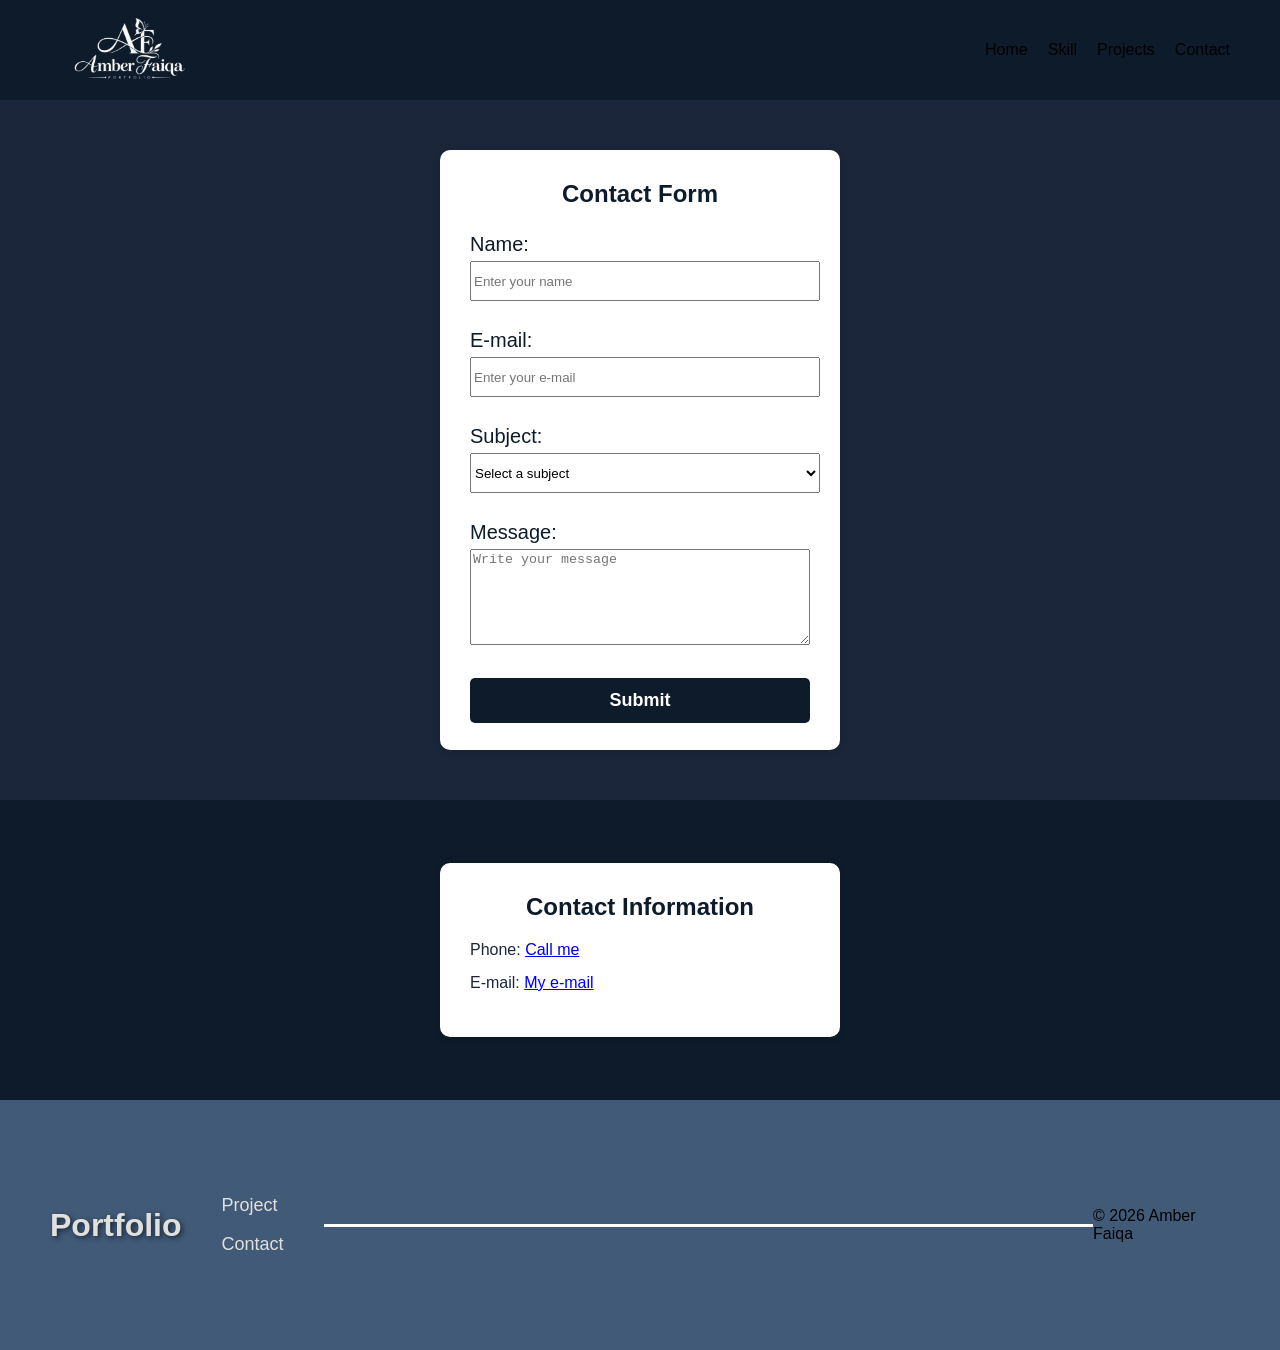
==== contact.html @ edbbb688 "add contact page and its css" ====
<!DOCTYPE html>
<html lang="en">

<head>
    <meta charset="UTF-8">
    <meta name="viewport" content="width=device-width, initial-scale=1.0">
   <link rel="stylesheet" href="contact-style.css"/>
    <title>Portfolio</title>
</head>

<body>
     <header>
        <img src="Images/ChatGPT Image Aug 27, 2026, 07_29_35 PM.png" alt="logo" width="200" height="auto"/>
        <nav>
            <a>Home</a>
            <a>Skill</a>
             <a>Projects</a>
              <a>Contact</a>
        </nav>
    </header>
    <main>
        <section class="main-section">
            <div class="container">
    <h1>Contact Form</h1>
    <form>
        <label for="Name">Name:</label>
        <input 
        type="text" 
        name="name"
         placeholder="Enter your name"
            required>
            <br>
            <label for="E-mail">E-mail:</label>
            <input 
            type="e-mail"
            name="email"
            placeholder="Enter your e-mail"
            required>
          <br>
          <label for="subject">Subject:</label>

<select id="subject" name="subject">
    <option value="">Select a subject</option>
    <option value="project">Project</option>
    <option value="design">Design</option>
    <option value="question">Question</option>
    <option value="other">Other</option>
</select>
<br>
<label for="message">Message:</label>
<textarea id="message" name="message" rows="6"
placeholder="Write your message"></textarea>
<br>
<button type="submit">Submit</button>
    </form>
    </div>
    </section>
    <section class="info-section">
    <div class="contact-info">
        <h2>Contact Information</h2>
        <p> 
            Phone: 
            <a href="tel:+8593647342">Call me</a>
        </p>
        <p>
            E-mail:
            <a href="silentaura85@gmail.com">My e-mail</a>
        </p>
    </div>
        </section>
    </main>
    <footer>
        <h3>Portfolio</h3>
        <div class="footer-content">
            <a href="projects.html" target="_blank">Project</a>
            <br>
            <a href="index.html" target="_blank">Contact</a>
        </div>
        <hr>
        <p>&#169 2026 Amber Faiqa</p>
    </footer>

</body>

</html>
---- contact-style.css ----
* {
    margin: 0;
    box-sizing: border-box;
}
:root {
    --primary-color: #0d1b2a;
    --secondary-color: #1b263b;
    --section-color: #415a77;
    --white-color: white;
    --button-color: #e0e1dd;
    --hover-color: #778da9;
}

body {
    font-family: sans-serif;
    color:var(----white-color);
    /* background-color: #415dda; */
}

header {
    position: sticky;
    top: 0;
    display: flex;
    justify-content: space-between;
    align-items: center;
    width: 100%;
    height: 100px;
    background-color:var( --primary-color);
}

header>img {
    margin-left: 30px;
    padding: 30px;
}

nav {
    display: flex;
    flex-direction: row;
    margin-right: 50px;
    gap: 20px;
    cursor: pointer;
}

/* Main-Section */
.main-section {
    display: flex;
    flex-direction: column;
    justify-content: center;
    align-items: center;
    width: 100%;
    height:auto;
    background-color:var( --secondary-color);
}

.container {
    text-align: center;
    width: 400px;
    height: 600px;
    margin: 50px auto;
    padding: 30px;
    background-color:var(--white-color);
    color:var(--primary-color);
    border-radius: 10px;
    box-shadow: 0 2px 10px rgba(0, 0, 0, 0.15);
}

h1 {
    margin-bottom: 25px;
}

.container>form {
    display: flex;
    flex-direction: column;
    text-align: left;
    gap: 5px;
}

form>input,
select {
    width: 350px;
    height: 40px;

}

form>label {
    font-size: 20px;
    font-weight: 500;
}

button {
    padding: 12px 25px;
    margin-top: 5px;
    background-color:var(--primary-color);
    color:var(--white-color);
    border: none;
    border-radius: 5px;
    cursor: pointer;
    font-size: 18px;
    font-weight: bold;
}
button:hover {
    background-color:var(--secondary-color);
}
   
     /* Information-Section */
.info-section {
    display:flex;
    justify-content: center;
    align-items: center;
    width:100%;
    height:300px;
    background-color:var(--primary-color);
} 
.contact-info {
    width: 400px;
    margin: 30px auto;
    padding: 30px;
    background-color:var(--white-color);
    border-radius: 10px;
    box-shadow: 0 2px 10px rgba(0, 0, 0, 0.15);
}

.contact-info >h2 {
    text-align: center;
    color:var(--primary-color);
    margin-bottom: 20px;
}
.contact-info> p {
    color:var( --secondary-color);
    margin: 15px 0;
}
/* FOOTER */
footer {
    display: flex;
    align-items: center;
    width: 100%;
    height: 250px;
    padding: 0 50px;
    background-color:var( --section-color);
}

footer>h3 {
    font-size: 32px;
    color: var(--button-color);
    text-shadow: 2px 2px 5px var( --secondary-color);
}

.footer-content {
    display: flex;
    flex-direction: column;
    margin-left: 30px;
    margin-right: 40px;
    margin: 40px;
}

.footer-content>a {
    text-decoration: none;
    font-size: 18px;
    color:var( --button-color);

}

hr {
    border: none;
    height: 3px;
    background-color:var(--white-color);
    width: 70%;
    margin: 40px auto;
}
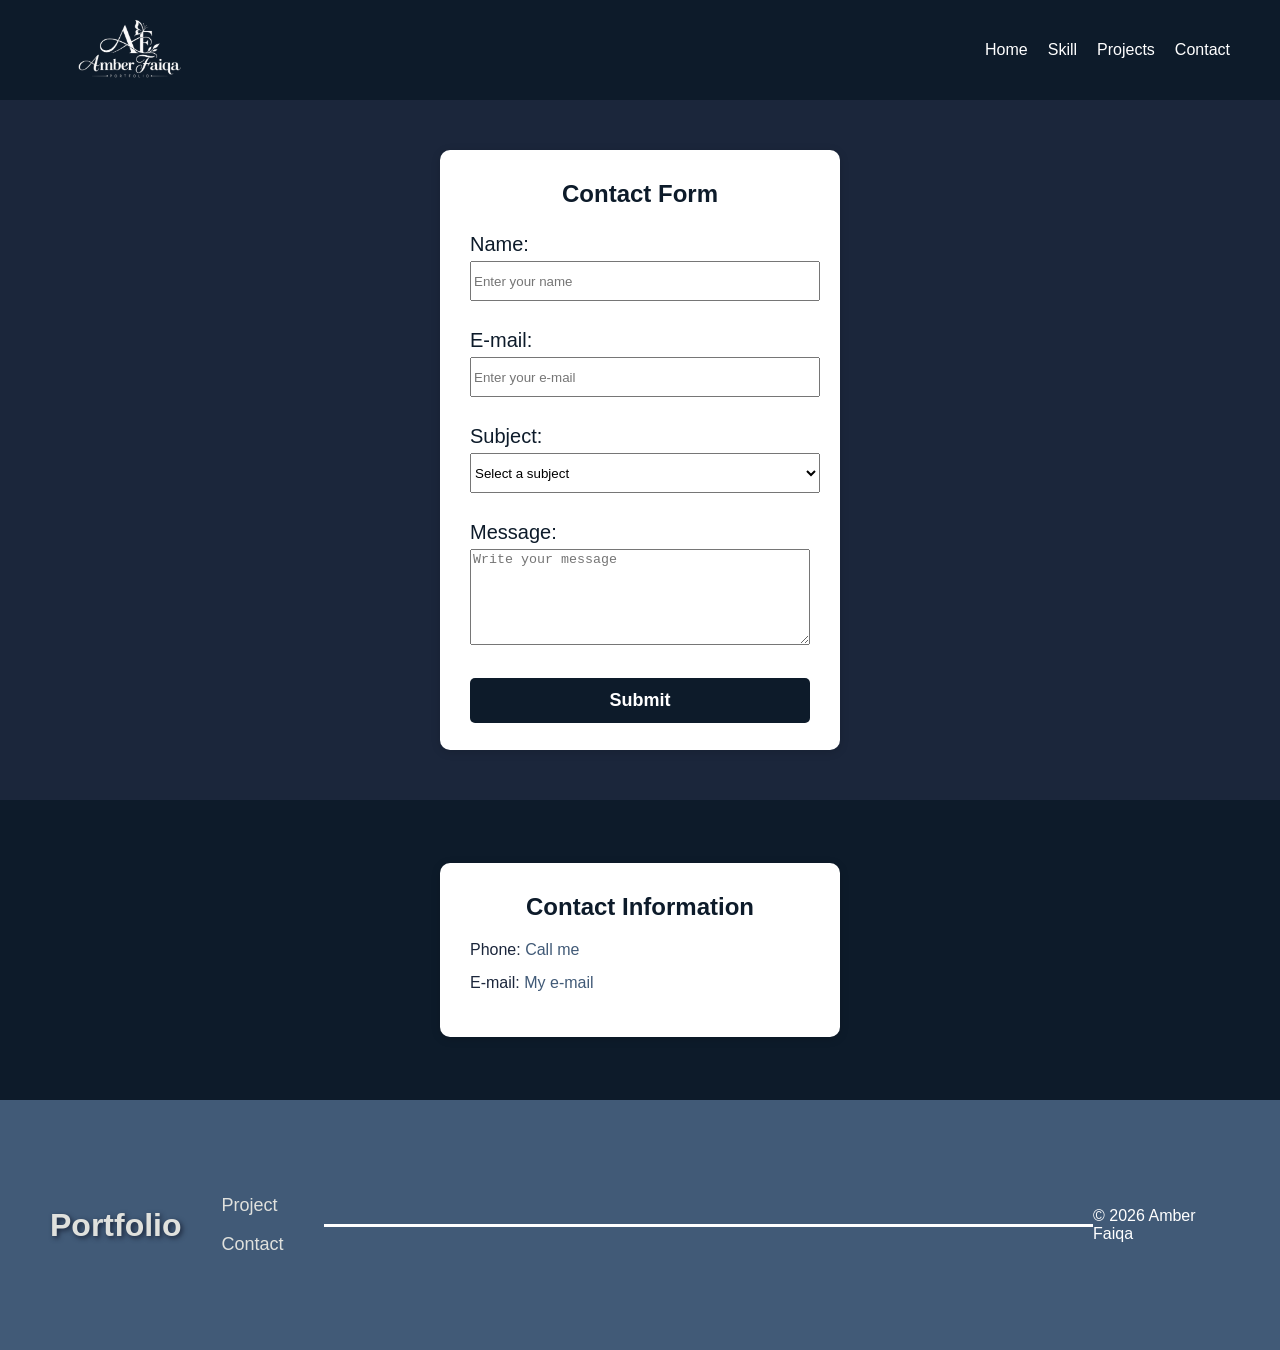
==== commit cf5ec340: "modify files and folders" ====
--- a/contact.html
+++ b/contact.html
@@ -4,18 +4,18 @@
 <head>
     <meta charset="UTF-8">
     <meta name="viewport" content="width=device-width, initial-scale=1.0">
-   <link rel="stylesheet" href="contact-style.css"/>
+   <link rel="stylesheet" href="css/contact.css"/>
     <title>Portfolio</title>
 </head>
 
 <body>
      <header>
-        <img src="Images/ChatGPT Image Aug 27, 2026, 07_29_35 PM.png" alt="logo" width="200" height="auto"/>
+        <img src="images/logo.png" alt="logo" width="200" height="auto"/>
         <nav>
-            <a>Home</a>
-            <a>Skill</a>
-             <a>Projects</a>
-              <a>Contact</a>
+            <a href="index.html">Home</a>
+            <a href="index.html#skill">Skill</a>
+             <a href="project.html">Projects</a>
+              <a href="contact.html">Contact</a>
         </nav>
     </header>
     <main>
@@ -72,9 +72,9 @@
     <footer>
         <h3>Portfolio</h3>
         <div class="footer-content">
-            <a href="projects.html" target="_blank">Project</a>
+            <a href="projects.html">Project</a>
             <br>
-            <a href="index.html" target="_blank">Contact</a>
+            <a href="index.html">Contact</a>
         </div>
         <hr>
         <p>&#169 2026 Amber Faiqa</p>
--- a/css/contact.css
+++ b/css/contact.css
@@ -0,0 +1,190 @@
+* {
+    margin: 0;
+    box-sizing: border-box;
+}
+
+:root {
+    --primary-color: #0d1b2a;
+    --secondary-color: #1b263b;
+    --section-color: #415a77;
+    --white-color: white;
+    --button-color: #e0e1dd;
+    --hover-color: #778da9;
+}
+
+body {
+    font-family: sans-serif;
+    color: var(----white-color);
+    /* background-color: #415dda; */
+}
+
+header {
+    position: sticky;
+    top: 0;
+    display: flex;
+    justify-content: space-between;
+    align-items: center;
+    z-index: 15;
+    width: 100%;
+    height: 100px;
+    background-color: var(--primary-color);
+}
+
+header>img {
+    margin-left: 30px;
+    padding: 35px;
+}
+
+nav {
+    display: flex;
+    flex-direction: row;
+    margin-right: 50px;
+    gap: 20px;
+    cursor: pointer;
+}
+
+nav>a {
+    color: var(--white-color);
+    text-decoration: none;
+    cursor: pointer;
+}
+
+/* Main-Section */
+.main-section {
+    display: flex;
+    flex-direction: column;
+    justify-content: center;
+    align-items: center;
+    width: 100%;
+    height: auto;
+    background-color: var(--secondary-color);
+}
+
+.container {
+    text-align: center;
+    width: 400px;
+    height: 600px;
+    margin: 50px auto;
+    padding: 30px;
+    background-color: var(--white-color);
+    color: var(--primary-color);
+    border-radius: 10px;
+    box-shadow: 0 2px 10px rgba(0, 0, 0, 0.15);
+}
+
+h1 {
+    margin-bottom: 25px;
+}
+
+.container>form {
+    display: flex;
+    flex-direction: column;
+    text-align: left;
+    gap: 5px;
+}
+
+form>input,
+select {
+    width: 350px;
+    height: 40px;
+
+}
+
+form>label {
+    font-size: 20px;
+    font-weight: 500;
+}
+
+button {
+    padding: 12px 25px;
+    margin-top: 5px;
+    background-color: var(--primary-color);
+    color: var(--white-color);
+    border: none;
+    border-radius: 5px;
+    cursor: pointer;
+    font-size: 18px;
+    font-weight: bold;
+}
+
+button:hover {
+    background-color: var(--secondary-color);
+}
+
+/* Information-Section */
+.info-section {
+    display: flex;
+    justify-content: center;
+    align-items: center;
+    width: 100%;
+    height: 300px;
+    background-color: var(--primary-color);
+}
+
+.contact-info {
+    width: 400px;
+    margin: 30px auto;
+    padding: 30px;
+    background-color: var(--white-color);
+    border-radius: 10px;
+    box-shadow: 0 2px 10px rgba(0, 0, 0, 0.15);
+}
+
+.contact-info>h2 {
+    text-align: center;
+    color: var(--primary-color);
+    margin-bottom: 20px;
+}
+
+.contact-info>p {
+    color: var(--secondary-color);
+    margin: 15px 0;
+}
+p>a {
+    color:var(--section-color);
+    text-decoration: none;
+}
+
+
+/* FOOTER */
+footer {
+    display: flex;
+    align-items: center;
+    width: 100%;
+    height: 250px;
+    padding: 0 50px;
+    background-color: var(--section-color);
+}
+
+footer>h3 {
+    font-size: 32px;
+    color: var(--button-color);
+    text-shadow: 2px 2px 5px var(--secondary-color);
+}
+
+.footer-content {
+    display: flex;
+    flex-direction: column;
+    margin-left: 30px;
+    margin-right: 40px;
+    margin: 40px;
+}
+
+.footer-content>a {
+    text-decoration: none;
+    font-size: 18px;
+    color: var(--button-color);
+
+}
+
+hr {
+    border: none;
+    height: 3px;
+    background-color: var(--white-color);
+    width: 70%;
+    margin: 40px auto;
+}
+
+footer>p {
+    color:var(--white-color);
+}
